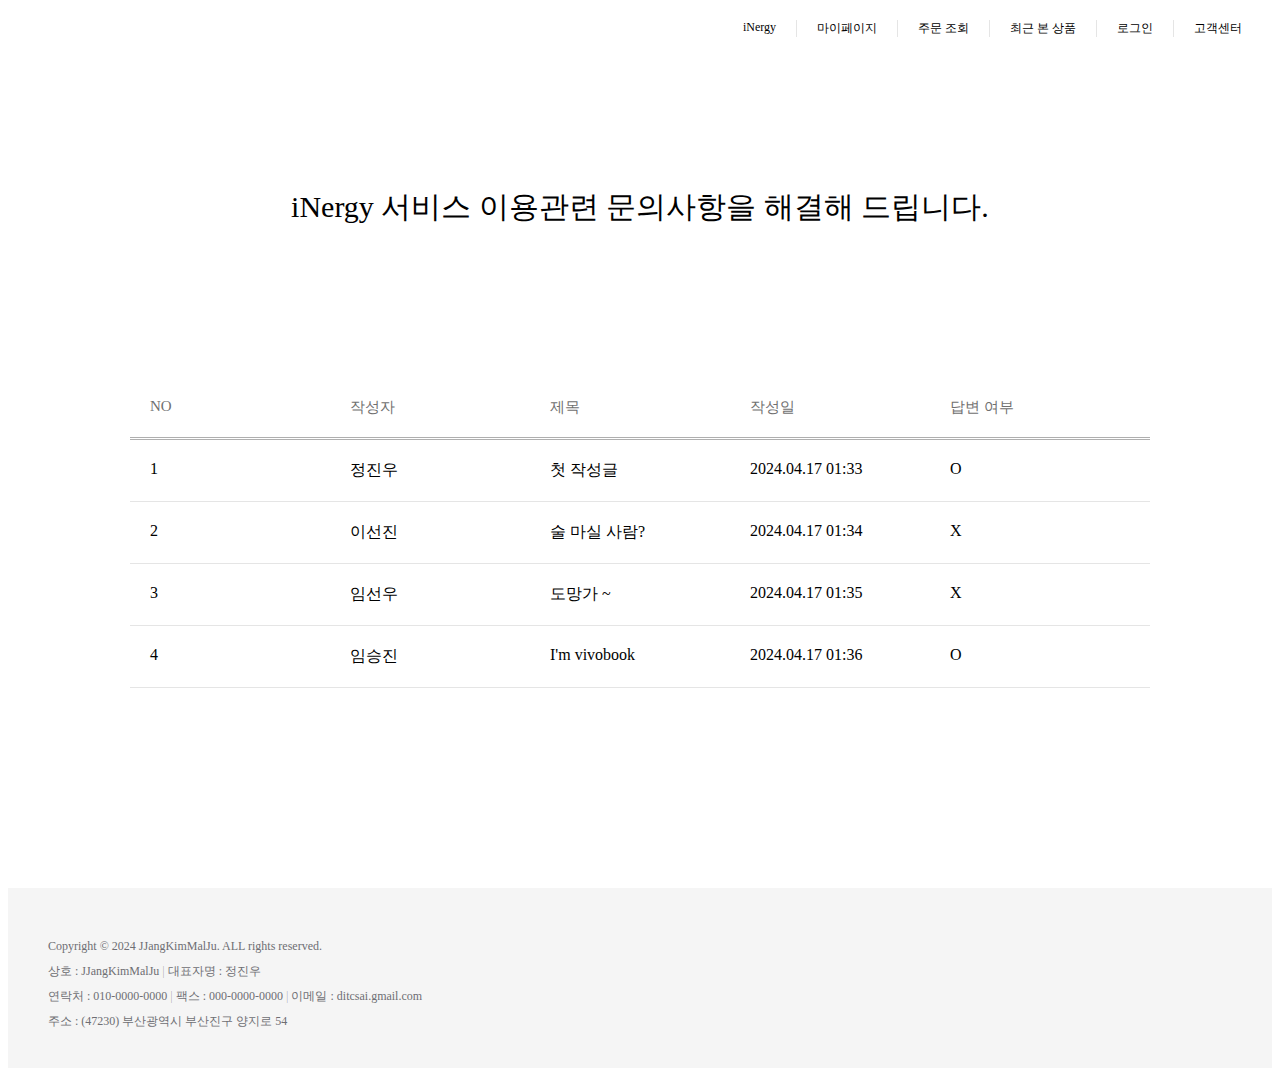
==== board.html @ 3665faea "0417 새벽반" ====
<!DOCTYPE html>
<html lang="en">
<head>
    <meta charset="UTF-8">
    <meta name="viewport" content="width=device-width, initial-scale=1.0">
    <title>Board</title>
    <link rel="stylesheet" href="board.css">
</head>
<body>
    <header>
        <ul class="header-ul">
            <li class="header-li"><a href="index2.html">iNergy</a></li>
            <li class="header-li">마이페이지</li>
            <li class="header-li">주문 조회</li>
            <li class="header-li">최근 본 상품</li>
            <li class="header-li"><a href="login.html">로그인</a></li>
            <li class="header-li" style="border-style: none;"><a href="board.html">고객센터</a></li>
        </ul>
    </header>
    <div class="phrase">iNergy 서비스 이용관련 문의사항을 해결해 드립니다.</div>
    <table>
        <tr class="list">
            <td class="number">NO</td>
            <td class="writer">작성자</td>
            <td class="title">제목</td>
            <td class="dateofcreation">작성일</td>
            <td class="dateofcreation">답변 여부</td>
        </tr>
        <tr class="row1">
            <td>1</td>
            <td>정진우</td>
            <td>첫 작성글</td>
            <td>2024.04.17 01:33</td>
            <td>O</td>
        </tr>
        <tr class="row2">
            <td>2</td>
            <td>이선진</td>
            <td>술 마실 사람?</td>
            <td>2024.04.17 01:34</td>
            <td>X</td>
        </tr>
        <tr class="row3">
            <td>3</td>
            <td>임선우</td>
            <td>도망가 ~</td>
            <td>2024.04.17 01:35</td>
            <td>X</td>
        </tr>
        <tr class="row4">
            <td>4</td>
            <td>임승진</td>
            <td>I'm vivobook</td>
            <td>2024.04.17 01:36</td>
            <td>O</td>
        </tr>
    </table>
    <footer>
        <div class="copyright">
            <p>Copyright © 2024 JJangKimMalJu. ALL rights reserved.</p>
            <p>상호 : JJangKimMalJu <span style="color: #00000050;">|</span> 대표자명 : 정진우</p>
            <p>연락처 : 010-0000-0000 <span style="color: #00000050;">|</span> 팩스 : 000-0000-0000 <span style="color: #00000050;">|</span> 이메일 : ditcsai.gmail.com</p>
            <p>주소 : (47230) 부산광역시 부산진구 양지로 54 </p>
        </div>
    </footer>
</body>
</html>
---- board.css ----
@font-face {
    font-family: Noto Sans KR;
    src: url(/src/fonts/NotoSansKR-Medium.ttf);
}
@font-face {
    font-family: Noto Sans KR2;
    src: url(/src/fonts/NotoSansKR-Regular.ttf);
}

.header-ul {
    display: flex;
    list-style: none;
    justify-content: end;
    margin-top: 20px;
    margin-right: 10px;
}
.header-li a {
    text-decoration: none;
    color: black;
}
.header-li {
    padding: 0px 20px 0px 20px;
    border-right: 1px solid #0000001a;
    font-size: 12px;
    font-family: Noto Sans KR;
}
.phrase {
    font-family: Noto Sans KR;
    display: flex;
    justify-content: center;
    padding: 50px;
    margin-top: 100px;
    font-size: 30px;
}
table {
    font-family: Noto Sans KR;
    display: flex;
    justify-content: center; 
    padding: 100px;
}
tr, td {
    width: 1000px;
    display: flex;
    padding: 10px;
}
tr {
    border-bottom: 1px solid #0000001a;
}
.list {
    border-bottom: 3px double #00000050;
    font-size: 15px;
    color: #707070;
}
.row1 {
    font-family: Noto Sans KR2;
    font-size: 16px;
}
.row2 {
    font-family: Noto Sans KR2;
    font-size: 16px;
}
.row3 {
    font-family: Noto Sans KR2;
    font-size: 16px;
}
.row4 {
    font-family: Noto Sans KR2;
    font-size: 16px;
}

footer {
    display: flex;
    justify-content: center;
    background-color: #0000000a;
    margin: 100px 0px 0px 0px;
}
.copyright {
    font-family: Noto Sans KR;
    color: #6e6e73;
    width: 1200px;
    height: 100px;
    line-height: 13px;
    font-size: 12px;
    padding: 40px;
}
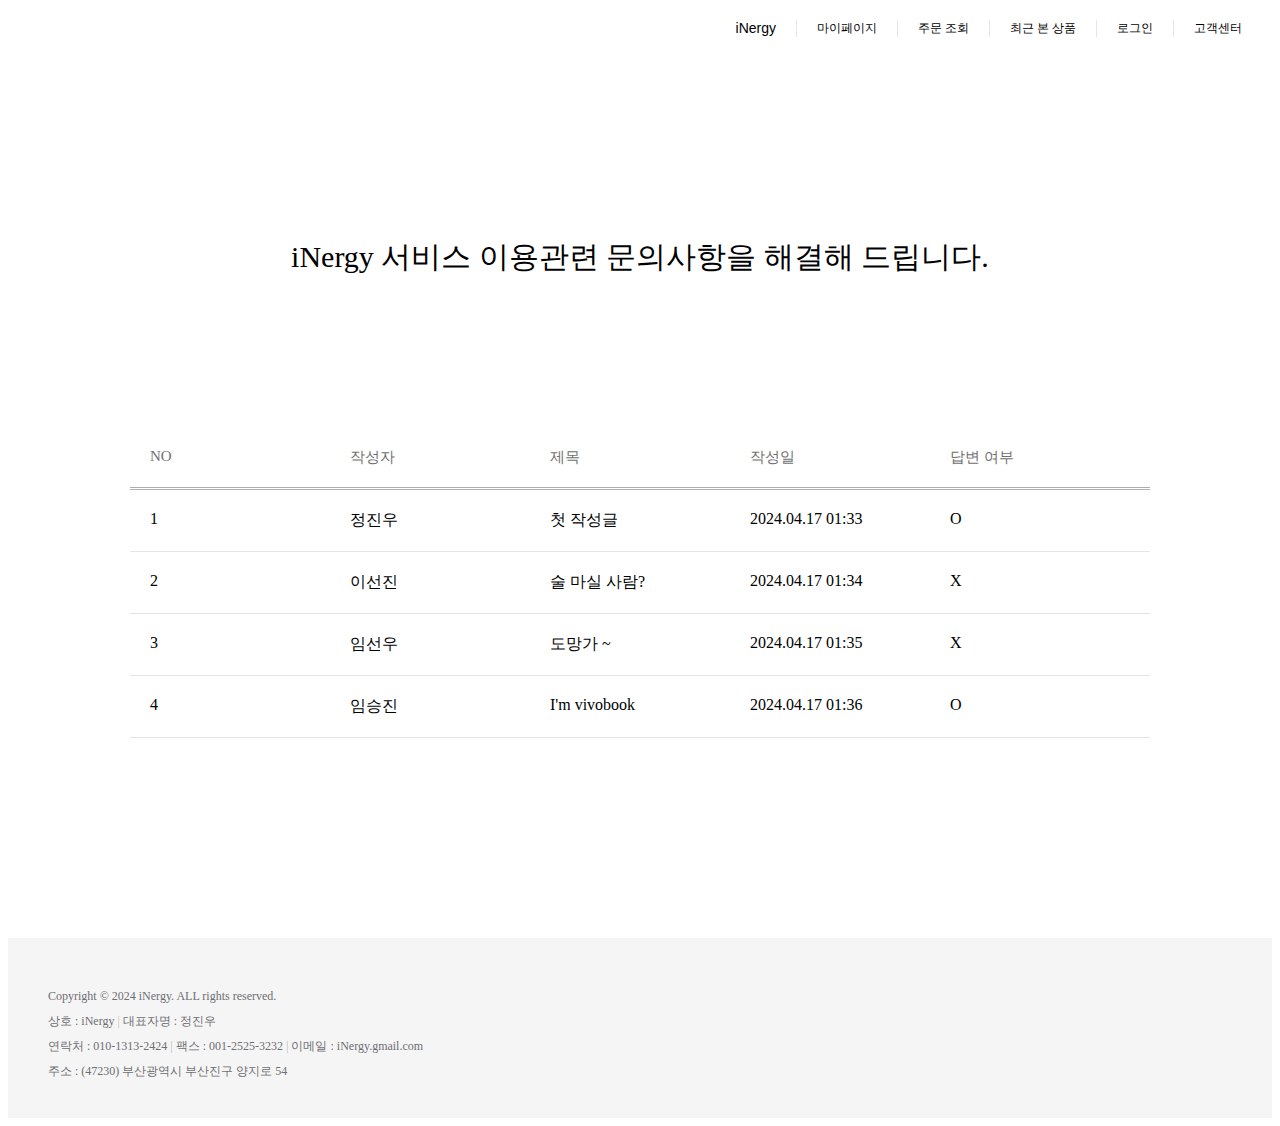
==== commit 1ce15bd9: "조금 수정" ====
--- a/board.html
+++ b/board.html
@@ -9,7 +9,7 @@
 <body>
     <header>
         <ul class="header-ul">
-            <li class="header-li"><a href="index2.html">iNergy</a></li>
+            <li class="header-li"><a href="index.html"><span style="font-family:'Franklin Gothic Medium', 'Arial Narrow', Arial, sans-serif; font-size: 14px;">iNergy</span></a></li>
             <li class="header-li">마이페이지</li>
             <li class="header-li">주문 조회</li>
             <li class="header-li">최근 본 상품</li>
@@ -57,9 +57,9 @@
     </table>
     <footer>
         <div class="copyright">
-            <p>Copyright © 2024 JJangKimMalJu. ALL rights reserved.</p>
-            <p>상호 : JJangKimMalJu <span style="color: #00000050;">|</span> 대표자명 : 정진우</p>
-            <p>연락처 : 010-0000-0000 <span style="color: #00000050;">|</span> 팩스 : 000-0000-0000 <span style="color: #00000050;">|</span> 이메일 : ditcsai.gmail.com</p>
+            <p>Copyright © 2024 iNergy. ALL rights reserved.</p>
+            <p>상호 : iNergy <span style="color: #00000050;">|</span> 대표자명 : 정진우</p>
+            <p>연락처 : 010-1313-2424 <span style="color: #00000050;">|</span> 팩스 : 001-2525-3232 <span style="color: #00000050;">|</span> 이메일 : iNergy.gmail.com</p>
             <p>주소 : (47230) 부산광역시 부산진구 양지로 54 </p>
         </div>
     </footer>
--- a/board.css
+++ b/board.css
@@ -29,7 +29,7 @@
     display: flex;
     justify-content: center;
     padding: 50px;
-    margin-top: 100px;
+    margin-top: 150px;
     font-size: 30px;
 }
 table {
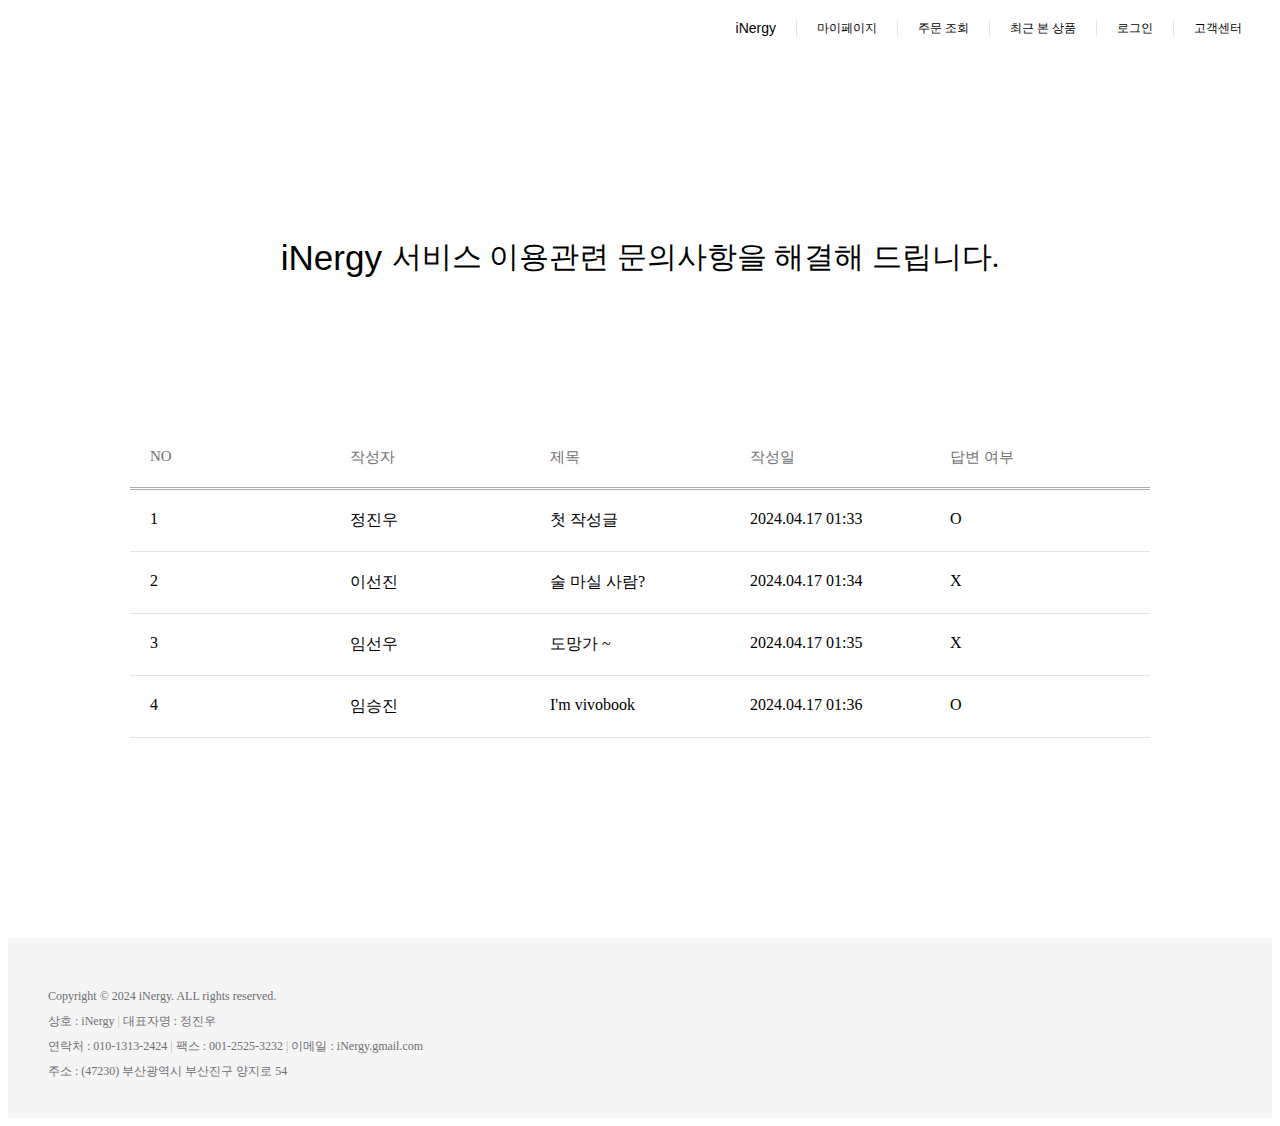
==== commit 3fddf8ff: "0507" ====
--- a/board.html
+++ b/board.html
@@ -17,7 +17,7 @@
             <li class="header-li" style="border-style: none;"><a href="board.html">고객센터</a></li>
         </ul>
     </header>
-    <div class="phrase">iNergy 서비스 이용관련 문의사항을 해결해 드립니다.</div>
+    <div class="phrase"><span style="font-family:'Franklin Gothic Medium', 'Arial Narrow', Arial, sans-serif; font-size: 35px;">iNergy&nbsp;</span> 서비스 이용관련 문의사항을 해결해 드립니다.</div>
     <table>
         <tr class="list">
             <td class="number">NO</td>
--- a/board.css
+++ b/board.css
@@ -28,6 +28,7 @@
     font-family: Noto Sans KR;
     display: flex;
     justify-content: center;
+    align-items: center;
     padding: 50px;
     margin-top: 150px;
     font-size: 30px;
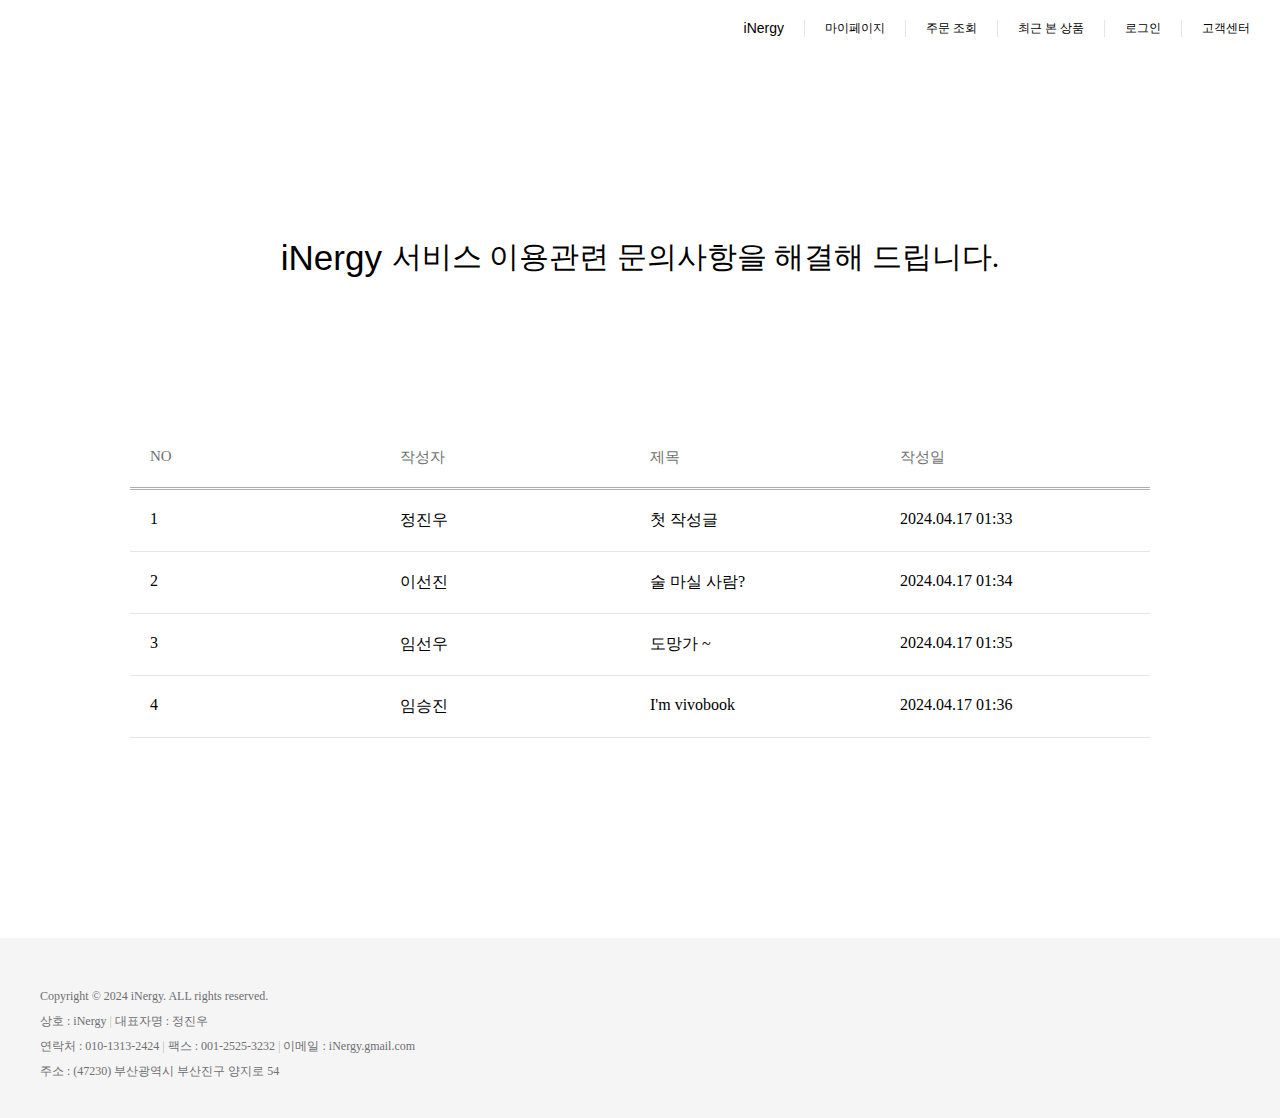
==== commit 242a1620: "0530" ====
--- a/board.html
+++ b/board.html
@@ -24,35 +24,30 @@
             <td class="writer">작성자</td>
             <td class="title">제목</td>
             <td class="dateofcreation">작성일</td>
-            <td class="dateofcreation">답변 여부</td>
         </tr>
         <tr class="row1">
             <td>1</td>
             <td>정진우</td>
             <td>첫 작성글</td>
             <td>2024.04.17 01:33</td>
-            <td>O</td>
         </tr>
         <tr class="row2">
             <td>2</td>
             <td>이선진</td>
             <td>술 마실 사람?</td>
             <td>2024.04.17 01:34</td>
-            <td>X</td>
         </tr>
         <tr class="row3">
             <td>3</td>
             <td>임선우</td>
             <td>도망가 ~</td>
             <td>2024.04.17 01:35</td>
-            <td>X</td>
         </tr>
         <tr class="row4">
             <td>4</td>
             <td>임승진</td>
             <td>I'm vivobook</td>
             <td>2024.04.17 01:36</td>
-            <td>O</td>
         </tr>
     </table>
     <footer>
--- a/board.css
+++ b/board.css
@@ -1,10 +1,13 @@
 @font-face {
     font-family: Noto Sans KR;
-    src: url(/src/fonts/NotoSansKR-Medium.ttf);
+    src: url(src/fonts/NotoSansKR-Medium.ttf);
 }
 @font-face {
     font-family: Noto Sans KR2;
-    src: url(/src/fonts/NotoSansKR-Regular.ttf);
+    src: url(src/fonts/NotoSansKR-Regular.ttf);
+}
+body {
+    margin: 0 auto;
 }
 
 .header-ul {
